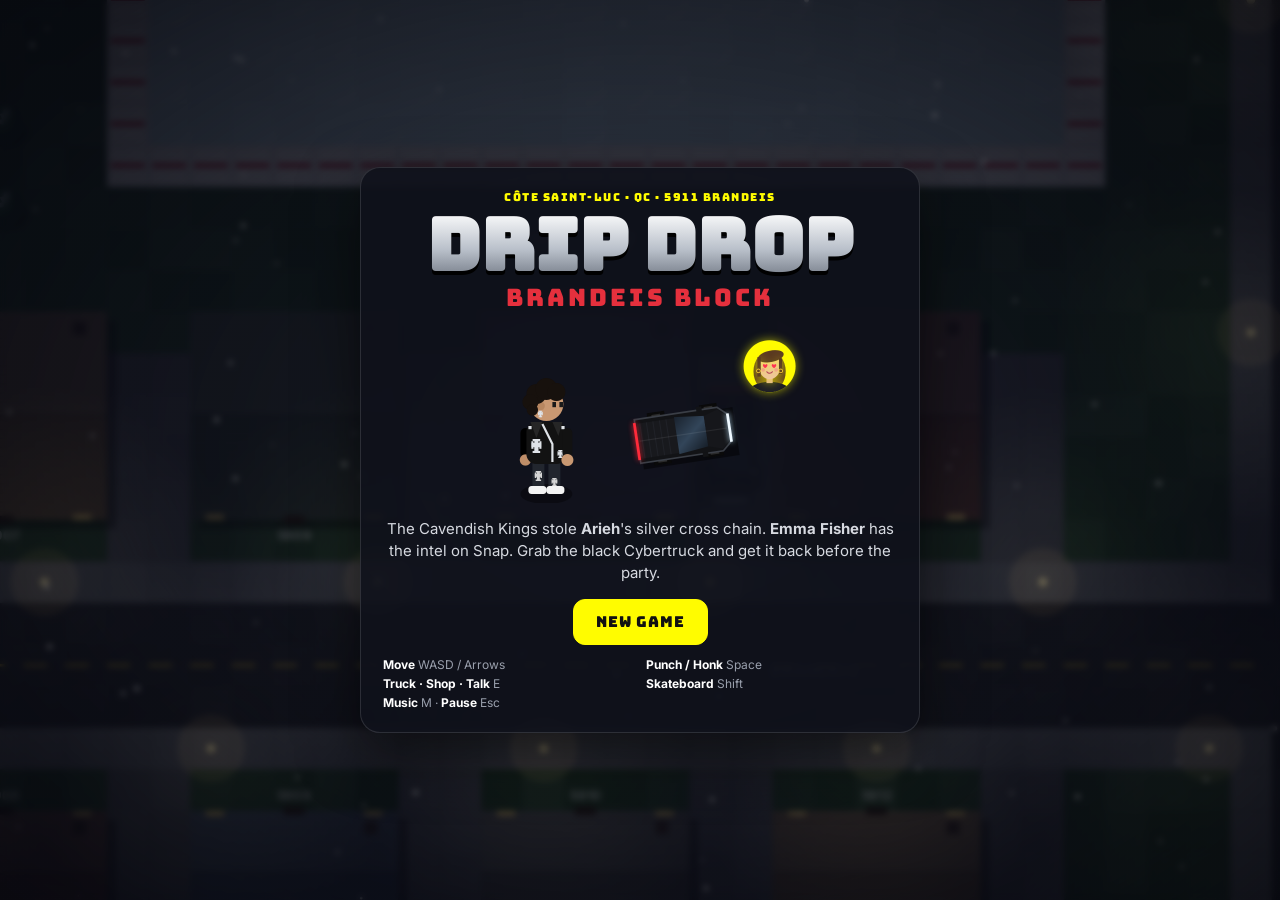
==== index.html @ 922f6ca9 "Add Drip Drop: Brandeis Block browser game Top-down action-adventure set in Côte Saint-Luc: Arieh ge" ====
<!doctype html>
<html lang="en">
<head>
  <meta charset="utf-8">
  <meta name="viewport" content="width=device-width, initial-scale=1, maximum-scale=1, user-scalable=no, viewport-fit=cover">
  <meta name="theme-color" content="#0b0d14">
  <title>Drip Drop: Brandeis Block</title>
  <meta name="description" content="Arieh's silver cross chain got stolen. Emma Fisher has the intel on Snap. Get it back across Côte Saint-Luc.">
  <link rel="preconnect" href="https://fonts.googleapis.com">
  <link rel="preconnect" href="https://fonts.gstatic.com" crossorigin>
  <link href="https://fonts.googleapis.com/css2?family=Bungee&family=Inter:wght@400;600;800&display=swap" rel="stylesheet">
  <link rel="stylesheet" href="css/style.css">
</head>
<body>
  <canvas id="game"></canvas>
  <div id="dmg"></div>

  <!-- HUD -->
  <div id="hud" class="hidden">
    <div id="hud-left">
      <div class="hp"><div id="hp-fill"></div><span id="hp-text">100</span></div>
      <div class="chips">
        <span class="chip" id="silver">◆ 0</span>
        <span class="chip" id="streak">🔥 0</span>
        <span class="chip" id="mode">🚶</span>
      </div>
    </div>
    <div id="objective"><span class="obj-kicker">OBJECTIVE</span><span id="obj-text"></span></div>
    <div id="snapmap">
      <canvas id="minimap" width="168" height="120"></canvas>
      <div class="snapmap-label">SNAP MAP</div>
    </div>
    <div id="bossbar" class="hidden"><div class="boss-name">👑 KING KAV</div><div class="boss-track"><div id="boss-fill"></div></div></div>
    <div id="prompt" class="hidden"></div>
    <button id="pause-btn" aria-label="Pause">II</button>
  </div>

  <!-- Emma's snaps -->
  <div id="snap" class="hidden">
    <div class="snap-head">
      <canvas id="snap-avatar" width="88" height="88"></canvas>
      <div class="snap-who">
        <div class="snap-name">Emma Fisher</div>
        <div class="snap-sub">Snapchat · <span id="snap-streak">🔥 0</span></div>
      </div>
      <div id="snap-timer"></div>
    </div>
    <canvas id="snap-photo" width="480" height="340" class="hidden"></canvas>
    <div class="snap-from">EMMA</div>
    <div id="snap-text"></div>
  </div>

  <!-- Touch controls -->
  <div id="touch" class="hidden">
    <div id="joy-zone"><div id="joy"><div id="knob"></div></div></div>
    <div id="buttons">
      <button class="tbtn big" data-act="attack" id="btn-attack">👊</button>
      <button class="tbtn" data-act="interact">E</button>
      <button class="tbtn" data-act="skate" id="btn-skate">🛹</button>
    </div>
  </div>

  <!-- Title -->
  <div id="title" class="overlay">
    <div class="panel title-card">
      <div class="kicker">CÔTE SAINT-LUC · QC · 5911 BRANDEIS</div>
      <h1>DRIP DROP</h1>
      <div class="title-sub">BRANDEIS BLOCK</div>
      <canvas id="title-art" width="720" height="360"></canvas>
      <p class="blurb">The Cavendish Kings stole <b>Arieh</b>'s silver cross chain. <b>Emma Fisher</b> has the intel on Snap. Grab the black Cybertruck and get it back before the party.</p>
      <div class="btn-row">
        <button id="btn-continue" class="btn hidden">CONTINUE</button>
        <button id="btn-new" class="btn primary">NEW GAME</button>
      </div>
      <div class="controls">
        <div><b>Move</b> WASD / Arrows</div>
        <div><b>Punch / Honk</b> Space</div>
        <div><b>Truck · Shop · Talk</b> E</div>
        <div><b>Skateboard</b> Shift</div>
        <div><b>Music</b> M · <b>Pause</b> Esc</div>
        <div class="touch-only">On phone: joystick + buttons</div>
      </div>
    </div>
  </div>

  <!-- Drip shop -->
  <div id="shop" class="overlay hidden">
    <div class="panel shop-panel">
      <div class="panel-head">
        <div><div class="kicker">5911 BRANDEIS</div><h2>DRIP SHOP</h2></div>
        <div class="chip big" id="shop-silver">◆ 0</div>
        <button class="x" id="shop-close" aria-label="Close">✕</button>
      </div>
      <div class="shop-body">
        <div class="shop-side">
          <canvas id="shop-preview" width="300" height="380"></canvas>
          <div id="shop-stats"></div>
        </div>
        <div id="shop-list"></div>
      </div>
    </div>
  </div>

  <!-- Pause -->
  <div id="pause" class="overlay hidden">
    <div class="panel small-panel">
      <h2>PAUSED</h2>
      <div class="btn-col">
        <button class="btn primary" id="btn-resume">RESUME</button>
        <button class="btn" id="btn-music">MUSIC: ON</button>
        <button class="btn danger" id="btn-restart">RESTART STORY</button>
      </div>
    </div>
  </div>

  <!-- Knocked out -->
  <div id="dead" class="overlay hidden">
    <div class="panel small-panel">
      <h2>DROPPED 💀</h2>
      <p id="dead-line" class="blurb"></p>
      <p class="muted">You lose 20% of your silver.</p>
      <button class="btn primary" id="btn-respawn">RESPAWN AT 5911</button>
    </div>
  </div>

  <!-- Ending -->
  <div id="ending" class="overlay hidden">
    <div class="panel small-panel">
      <div class="kicker">STORY COMPLETE</div>
      <h2>CHAIN SECURED ⛓️</h2>
      <canvas id="end-art" width="480" height="300"></canvas>
      <p class="blurb">"ur actually so cool for that 😭 everyone's talking about it. Happy you got it back." — Emma</p>
      <div id="end-stats"></div>
      <div class="btn-col">
        <button class="btn primary" id="btn-freeroam">KEEP PLAYING (FREE ROAM)</button>
        <button class="btn" id="btn-newgame2">NEW GAME</button>
      </div>
    </div>
  </div>

  <script src="js/audio.js"></script>
  <script src="js/input.js"></script>
  <script src="js/world.js"></script>
  <script src="js/sprites.js"></script>
  <script src="js/entities.js"></script>
  <script src="js/ui.js"></script>
  <script src="js/game.js"></script>
</body>
</html>
---- css/style.css ----
:root {
  --bg: #0b0d14;
  --panel: rgba(16, 18, 28, 0.92);
  --line: rgba(255, 255, 255, 0.12);
  --text: #f2f3f7;
  --muted: #9aa0ad;
  --silver: #dfe3e8;
  --snap: #fffc00;
  --red: #e5303d;
  --good: #3ddc84;
}

* { box-sizing: border-box; -webkit-tap-highlight-color: transparent; }
html, body { margin: 0; height: 100%; overflow: hidden; background: var(--bg); color: var(--text);
  font-family: Inter, system-ui, -apple-system, Segoe UI, Roboto, sans-serif; user-select: none; -webkit-user-select: none; touch-action: none; }
canvas#game { position: fixed; inset: 0; width: 100vw; height: 100vh; display: block; }
.hidden { display: none !important; }
button { font: inherit; cursor: pointer; }

/* ---------- HUD ---------- */
#hud { position: fixed; inset: 0; pointer-events: none; }
#hud-left { position: absolute; top: 14px; left: 14px; width: min(260px, 44vw); }
.hp { position: relative; height: 20px; border-radius: 10px; background: rgba(0,0,0,.55); border: 1px solid var(--line); overflow: hidden; }
#hp-fill { height: 100%; width: 100%; background: linear-gradient(90deg, #e5303d, #ff6b5a); transition: width .15s; }
#hp-text { position: absolute; inset: 0; display: grid; place-items: center; font-size: 12px; font-weight: 800; text-shadow: 0 1px 2px #000; }
.chips { display: flex; gap: 6px; margin-top: 6px; flex-wrap: wrap; }
.chip { background: rgba(0,0,0,.55); border: 1px solid var(--line); border-radius: 999px; padding: 3px 10px; font-weight: 800; font-size: 13px; }
.chip.big { font-size: 16px; padding: 6px 14px; }
#silver { color: var(--silver); }

#objective { position: absolute; top: 14px; left: 50%; transform: translateX(-50%); max-width: min(520px, 40vw);
  background: rgba(0,0,0,.6); border: 1px solid var(--line); border-radius: 12px; padding: 6px 14px; text-align: center; }
.obj-kicker { display: block; font-family: Bungee, sans-serif; font-size: 10px; color: var(--snap); letter-spacing: 1px; }
#obj-text { font-weight: 700; font-size: 14px; }

#snapmap { position: absolute; top: 14px; right: 14px; background: #fff; border-radius: 14px; padding: 4px; box-shadow: 0 6px 20px rgba(0,0,0,.5); }
#minimap { display: block; width: 168px; height: 120px; border-radius: 10px; image-rendering: pixelated; }
.snapmap-label { position: absolute; left: 10px; bottom: 8px; font-family: Bungee, sans-serif; font-size: 9px; color: #111; background: var(--snap); padding: 1px 6px; border-radius: 6px; }

#bossbar { position: absolute; bottom: 24px; left: 50%; transform: translateX(-50%); width: min(460px, 70vw); text-align: center; }
.boss-name { font-family: Bungee, sans-serif; font-size: 14px; color: #ffd23f; text-shadow: 0 2px 4px #000; }
.boss-track { height: 12px; background: rgba(0,0,0,.6); border: 1px solid #ffd23f; border-radius: 6px; overflow: hidden; margin-top: 4px; }
#boss-fill { height: 100%; width: 100%; background: linear-gradient(90deg, #7b2cbf, #c77dff); transition: width .15s; }

#prompt { position: absolute; left: 50%; bottom: 90px; transform: translateX(-50%); background: rgba(0,0,0,.75); border: 1px solid var(--snap);
  color: #fff; border-radius: 10px; padding: 8px 14px; font-weight: 800; font-size: 14px; white-space: nowrap; }
#pause-btn { pointer-events: auto; position: absolute; top: 146px; right: 14px; width: 40px; height: 40px; border-radius: 10px; border: 1px solid var(--line);
  background: rgba(0,0,0,.55); color: #fff; font-weight: 800; }

#dmg { position: fixed; inset: 0; pointer-events: none; box-shadow: inset 0 0 120px rgba(229, 48, 61, .85); opacity: 0; transition: opacity .3s; }
#dmg.on { opacity: 1; transition: none; }

/* ---------- Snap card ---------- */
#snap { position: fixed; right: 14px; top: 196px; width: min(270px, 80vw); background: #fff; color: #111; border-radius: 16px; padding: 10px;
  box-shadow: 0 10px 30px rgba(0,0,0,.55); animation: snapIn .25s ease-out; cursor: pointer; z-index: 5; }
@keyframes snapIn { from { transform: translateX(30px) scale(.95); opacity: 0; } to { transform: none; opacity: 1; } }
.snap-head { display: flex; align-items: center; gap: 8px; }
#snap-avatar { width: 44px; height: 44px; border-radius: 50%; }
.snap-who { flex: 1; }
.snap-name { font-weight: 800; font-size: 14px; }
.snap-sub { font-size: 11px; color: #666; }
#snap-timer { width: 22px; height: 22px; border-radius: 50%; border: 2px solid #ddd; }
#snap-photo { width: 100%; margin-top: 8px; border-radius: 10px; display: block; }
.snap-from { margin-top: 8px; font-size: 10px; font-weight: 800; color: #f23c57; letter-spacing: .5px; border-left: 3px solid #f23c57; padding-left: 6px; }
#snap-text { font-size: 14px; line-height: 1.35; padding-left: 9px; font-weight: 600; }

/* ---------- Touch ---------- */
#touch { position: fixed; inset: 0; pointer-events: none; }
#joy-zone { position: absolute; left: 0; bottom: 0; width: 50vw; height: 60vh; pointer-events: auto; }
#joy { position: absolute; left: 40px; bottom: 40px; width: 120px; height: 120px; border-radius: 50%; background: rgba(255,255,255,.08); border: 2px solid rgba(255,255,255,.25); }
#knob { position: absolute; left: 35px; top: 35px; width: 50px; height: 50px; border-radius: 50%; background: rgba(255,255,255,.35); }
#buttons { position: absolute; right: 18px; bottom: 30px; display: grid; grid-template-columns: 64px 64px; grid-template-rows: 64px 64px; gap: 12px; pointer-events: auto; }
.tbtn { width: 64px; height: 64px; border-radius: 50%; border: 2px solid rgba(255,255,255,.35); background: rgba(0,0,0,.45); color: #fff; font-size: 24px; font-weight: 800; }
.tbtn.big { grid-row: span 2; height: 140px; border-radius: 32px; background: rgba(229,48,61,.45); }
.tbtn:active { transform: scale(.94); background: rgba(255,255,255,.25); }

/* ---------- Overlays ---------- */
.overlay { position: fixed; inset: 0; display: grid; place-items: center; background: rgba(5, 6, 12, .55); backdrop-filter: blur(3px); z-index: 10; padding: 16px; overflow-y: auto; }
#title { background: radial-gradient(ellipse at center, rgba(11,13,20,.35), rgba(5,6,12,.85)); }
.panel { background: var(--panel); border: 1px solid var(--line); border-radius: 20px; padding: 22px; box-shadow: 0 20px 60px rgba(0,0,0,.6); max-width: 100%; }
.title-card { width: min(560px, 100%); text-align: center; }
.kicker { font-family: Bungee, sans-serif; font-size: 11px; color: var(--snap); letter-spacing: 1.5px; }
h1 { font-family: Bungee, sans-serif; font-size: clamp(44px, 10vw, 72px); margin: 6px 0 0; line-height: 1;
  background: linear-gradient(180deg, #ffffff, #b9c0ca 55%, #6d7480); -webkit-background-clip: text; background-clip: text; color: transparent; filter: drop-shadow(0 4px 0 #000); }
.title-sub { font-family: Bungee, sans-serif; color: var(--red); font-size: clamp(16px, 4vw, 24px); letter-spacing: 3px; }
h2 { font-family: Bungee, sans-serif; margin: 4px 0 10px; font-size: 26px; }
#title-art { width: 100%; max-width: 360px; height: auto; margin: 10px auto 0; display: block; }
.blurb { color: #d6d9e0; line-height: 1.45; font-size: 15px; }
.muted { color: var(--muted); font-size: 13px; }
.btn-row { display: flex; gap: 10px; justify-content: center; flex-wrap: wrap; margin: 12px 0; }
.btn-col { display: flex; flex-direction: column; gap: 10px; margin-top: 12px; }
.btn { border: 1px solid var(--line); background: #222634; color: #fff; padding: 12px 22px; border-radius: 12px; font-family: Bungee, sans-serif; font-size: 15px; letter-spacing: 1px; }
.btn:hover { background: #2d3243; }
.btn.primary { background: var(--snap); color: #111; border-color: var(--snap); }
.btn.primary:hover { filter: brightness(.92); }
.btn.danger { color: #ff8a93; }
.controls { display: grid; grid-template-columns: 1fr 1fr; gap: 4px 12px; text-align: left; font-size: 12px; color: var(--muted); margin-top: 6px; }
.controls b { color: #fff; }
.touch-only { display: none; }
@media (pointer: coarse) { .touch-only { display: block; } }
.small-panel { width: min(440px, 100%); text-align: center; }
#end-art { width: 100%; max-width: 300px; height: auto; }
#end-stats { display: flex; justify-content: center; gap: 8px; flex-wrap: wrap; }

/* ---------- Shop ---------- */
.shop-panel { width: min(820px, 100%); }
.panel-head { display: flex; align-items: center; gap: 12px; margin-bottom: 12px; }
.panel-head > div:first-child { flex: 1; }
.x { width: 40px; height: 40px; border-radius: 10px; border: 1px solid var(--line); background: #222634; color: #fff; }
.shop-body { display: grid; grid-template-columns: 170px 1fr; gap: 16px; }
.shop-side { text-align: center; }
#shop-preview { width: 150px; height: 190px; background: radial-gradient(circle at 50% 40%, #2b3042, #12141c); border-radius: 14px; }
#shop-stats { font-size: 12px; color: var(--muted); margin-top: 8px; line-height: 1.6; text-align: left; }
#shop-stats b { color: #fff; }
#shop-list { display: grid; grid-template-columns: repeat(auto-fill, minmax(190px, 1fr)); gap: 10px; max-height: 60vh; overflow-y: auto; padding-right: 4px; }
.item { border: 1px solid var(--line); border-radius: 14px; padding: 10px; background: #171a26; display: flex; flex-direction: column; gap: 4px; }
.item.equipped { border-color: var(--snap); box-shadow: 0 0 0 1px var(--snap) inset; }
.item-top { display: flex; align-items: center; gap: 8px; }
.item-emoji { font-size: 26px; }
.item-name { font-weight: 800; font-size: 14px; }
.item-slot { font-size: 10px; color: var(--muted); text-transform: uppercase; letter-spacing: 1px; }
.item-desc { font-size: 12px; color: #c4c8d2; flex: 1; }
.item button { margin-top: 4px; padding: 8px; border-radius: 10px; border: 0; font-weight: 800; background: #2d3243; color: #fff; }
.item button.buy { background: var(--snap); color: #111; }
.item button:disabled { opacity: .45; cursor: default; }

@media (max-width: 640px) {
  #objective { top: auto; bottom: 244px; max-width: 76vw; padding: 4px 10px; }
  #obj-text { font-size: 12px; }
  #snapmap { transform: scale(.75); transform-origin: top right; }
  #pause-btn { top: 112px; }
  #snap { top: 108px; left: 10px; right: auto; width: min(230px, 58vw); padding: 8px; }
  #snap-photo { display: none !important; }
  #snap-text { font-size: 13px; }
  .shop-body { grid-template-columns: 1fr; }
  #shop-preview { width: 120px; height: 152px; }
  #prompt { bottom: 200px; }
}
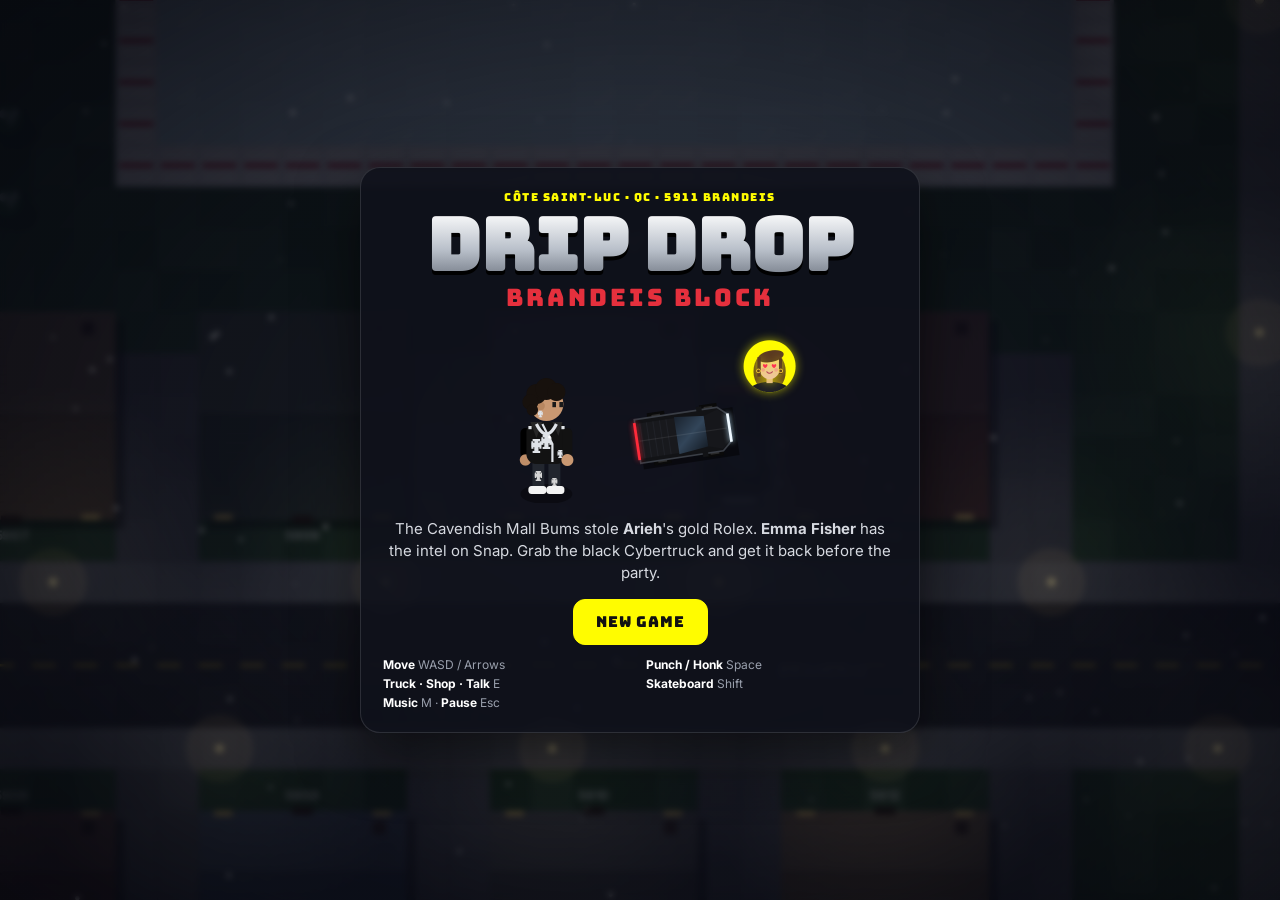
==== commit d9bd2139: "Mall Bums steal Arieh's Rolex; add Noa, Rabbi Suit, fedora and tallit - Villains are now the Cavendi" ====
--- a/index.html
+++ b/index.html
@@ -5,7 +5,7 @@
   <meta name="viewport" content="width=device-width, initial-scale=1, maximum-scale=1, user-scalable=no, viewport-fit=cover">
   <meta name="theme-color" content="#0b0d14">
   <title>Drip Drop: Brandeis Block</title>
-  <meta name="description" content="Arieh's silver cross chain got stolen. Emma Fisher has the intel on Snap. Get it back across Côte Saint-Luc.">
+  <meta name="description" content="Arieh's Rolex got stolen. Emma Fisher has the intel on Snap. Get it back across Côte Saint-Luc.">
   <link rel="preconnect" href="https://fonts.googleapis.com">
   <link rel="preconnect" href="https://fonts.gstatic.com" crossorigin>
   <link href="https://fonts.googleapis.com/css2?family=Bungee&family=Inter:wght@400;600;800&display=swap" rel="stylesheet">
@@ -67,7 +67,7 @@
       <h1>DRIP DROP</h1>
       <div class="title-sub">BRANDEIS BLOCK</div>
       <canvas id="title-art" width="720" height="360"></canvas>
-      <p class="blurb">The Cavendish Kings stole <b>Arieh</b>'s silver cross chain. <b>Emma Fisher</b> has the intel on Snap. Grab the black Cybertruck and get it back before the party.</p>
+      <p class="blurb">The Cavendish Mall Bums stole <b>Arieh</b>'s gold Rolex. <b>Emma Fisher</b> has the intel on Snap. Grab the black Cybertruck and get it back before the party.</p>
       <div class="btn-row">
         <button id="btn-continue" class="btn hidden">CONTINUE</button>
         <button id="btn-new" class="btn primary">NEW GAME</button>
@@ -127,9 +127,10 @@
   <div id="ending" class="overlay hidden">
     <div class="panel small-panel">
       <div class="kicker">STORY COMPLETE</div>
-      <h2>CHAIN SECURED ⛓️</h2>
+      <h2>ROLEX SECURED ⌚</h2>
       <canvas id="end-art" width="480" height="300"></canvas>
       <p class="blurb">"ur actually so cool for that 😭 everyone's talking about it. Happy you got it back." — Emma</p>
+      <p class="blurb">"wait you got it back from King Kav?? that's actually crazy 😄" — Noa</p>
       <div id="end-stats"></div>
       <div class="btn-col">
         <button class="btn primary" id="btn-freeroam">KEEP PLAYING (FREE ROAM)</button>
